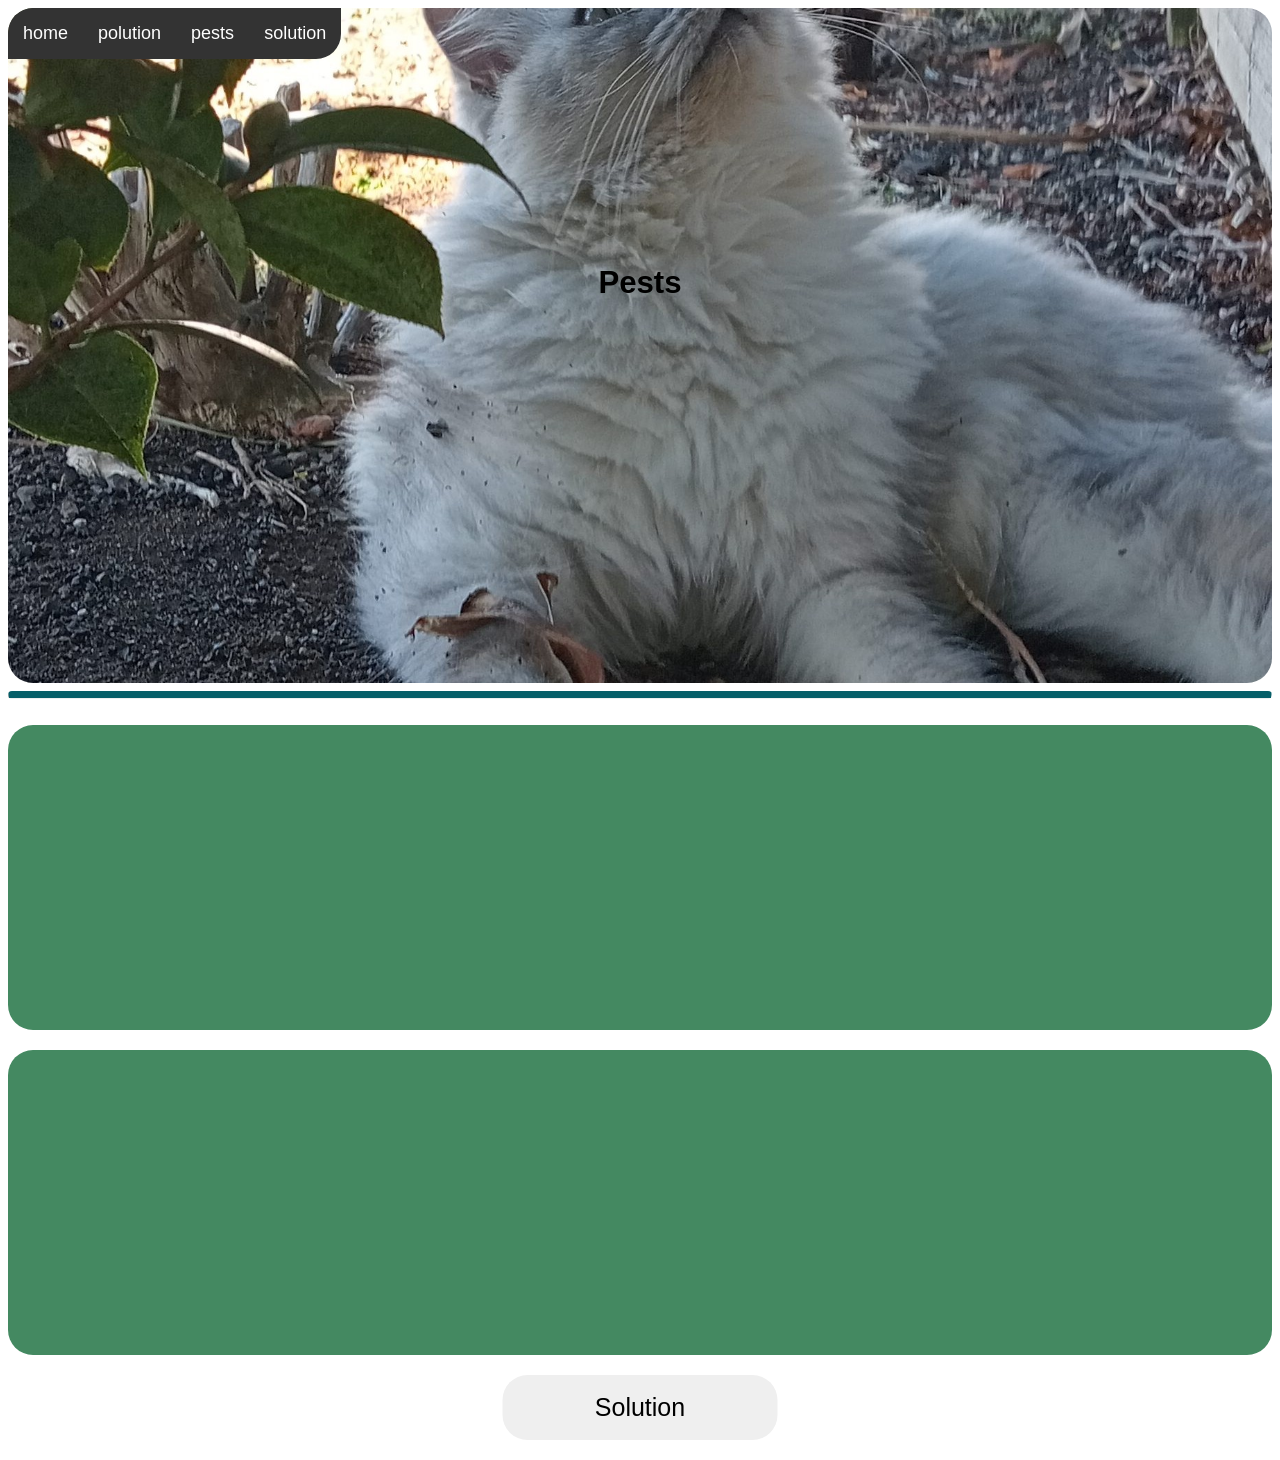
==== pests.html @ 0589cd8a "basic feedback required at this point" ====
<!DOCTYPE html>
<html lang="en">
<head>
    <link rel="stylesheet" href="style.css">
    <meta charset="UTF-8">
    <meta name="viewport" content="width=device-width, initial-scale=1.0">
    <title>Pests</title>
</head>
<body>
    <div class="pestshero">
        <div class="navbarcontain">
            <!--navbar but hyperbar sounds cooler-->
            <ul class="hyperbar">
                <!--HAHA [HYPERLINKBLOCKED] DELTARUNE REFRENCE :D-->
                <li class="navoption"><a class="hyperlinkblocked" href="index.html">home</a></li>
                <li class="navoption"><a class="hyperlinkblocked" href="polution.html">polution</a></li>
                <li class="navoption"><a class="hyperlinkblocked" href="pests.html">pests</a></li>
                <li class="navoption"><a class="hyperlinkblocked" href="solution.html">solution</a></li>
            </ul>
        </div>
            <br class="fixtopindex">
            <div class="containbuttonandtext">
            <h1 class="heroheader">Pests</h1>
        </div>
    </div>

    <hr class="divider"><br>

    <div class="containboxespolution">
        <div class="polutetextbox"></div>
        <div class="polutetextbox2"></div>
    </div>

    <div class="fixbuttongap"></div>

    <a href="solution.html"><button class="breifbuttonindex">Solution</button></a>


</body>
</html>
---- style.css ----
:root{}


/*index.html css*/

/*so the IDs look better*/
html, body {scroll-behavior: smooth; height: 100%; }


/*everything here is inside a div container*/
/*navbar*/
.hyperbar {
    font-size: 18px;
    border-radius: 25px 0px 25px 0px;
    float: inline-start;
    list-style-type: none;
    margin: 0;
    padding: 0;
    overflow: hidden;
    background-color: #333333;
}

.hyperbar .navoption {float: inline-start;}
.hyperbar .navoption .hyperlinkblocked {
    font-family: 'Ubuntu', sans-serif;
    display: block;
    color: white;
    text-align: center;
    padding: 15px;
    text-decoration: none;
}
.hyperbar .navoption .hyperlinkblocked:hover {
    font-family: 'Ubuntu', sans-serif;
    background-color: #111111;
    border-radius: 15px;
}

.indexhero {
    background-image: url(src/images/placeholder.jpg);
    height: 75%;
    background-position: center;
    background-repeat: no-repeat;
    background-size: cover;
    position: relative;
    border-radius: 25px;
    overflow: hidden;
}

.fixtopindex {line-height: 55px;}
.containbuttonandtext {position: absolute; top: 35%; left: 50%; transform: translateX(-50%);}
.heroheader {font-family: 'Ubuntu', sans-serif; text-align: center; font-size: calc(12px + 1.5vw); }
.breifbuttonindex {margin-bottom: 20px; min-height: 10px; min-width: 20px; height: 65px; width: 275px; border: none; border-radius: 25px; font-family: 'Ubuntu', sans-serif; font-size: 25px; position: relative; left: 50%; transform: translateX(-50%); }
.breifbuttonindex:hover {background-color: green;}

/*div container stops*/

/*the divider just under the cool sqares and above the breifing*/
.divider {border-top: 7px solid rgb(6, 94, 104); border-radius: 25px;}

/*INFO BOXES BELLOW, DO NOT TOUCH (UNLESS VISUALS!!!), THEY WORK FINE!!!*/

/*boxes under the devider*/
.contain1, .contain2, .contain3 {display: flex; align-items: center; gap: 20px; margin-bottom: 20px; flex-wrap: wrap;}
.contain3 {margin-bottom: -25px;}
.contain2 {flex-direction: row-reverse; }


.infoboxindex, .infoboxindex2, .infoboxindex3 {
    height: 285px;
    width: 300px;
    background-image: url(src/images/placeholder.jpg);
    background-size: cover;
    padding: 10px;
    border-radius: 25px;
    display: flex;
    flex-shrink: 0;
    margin-left: auto;
    margin-right: auto;
    margin-bottom: 20px;
}
.infoboxtextindex, .infoboxtextindex2, .infoboxtextindex3 {
    flex-grow: 1;
    height: 285px;
    background-color: rgba(6, 98, 44, 0.748);
    padding: 10px;
    border-radius: 25px;
    display: flex;
    flex-grow: 1;
    min-width: 50%;
    margin-bottom: 20px;
}

/*THE PAGE WORKS ON MOBILE (as of current and is not not the best but it is functionable) I CAN NOT DO ANY MORE OPTOMPISATION WITHOUT LOOSING MY MIND!*/

/*polution.html css*/

.polutionhero {
    background-image: url(src/images/Kyleslash.png);
    height: 75%;
    background-position: center;
    background-repeat: no-repeat;
    background-size: cover;
    position: relative;
    border-radius: 25px;
    overflow: hidden;
}

.polutetextbox, .polutetextbox2 {
    flex-grow: 1;
    height: 285px;
    background-color: rgba(6, 98, 44, 0.748);
    padding: 10px;
    border-radius: 25px;
    display: flex;
    flex-grow: 1;
    min-width: 50%;
    margin-bottom: 20px;
}

.fixbuttongap {height: .4px;} /*nothing was working so i had to do this as a cheap fix*/

/*pests.html css*/

.pestshero {
    background-image: url(src/images/placeholder.jpg);
    height: 75%;
    background-position: center;
    background-repeat: no-repeat;
    background-size: cover;
    position: relative;
    border-radius: 25px;
    overflow: hidden;
}
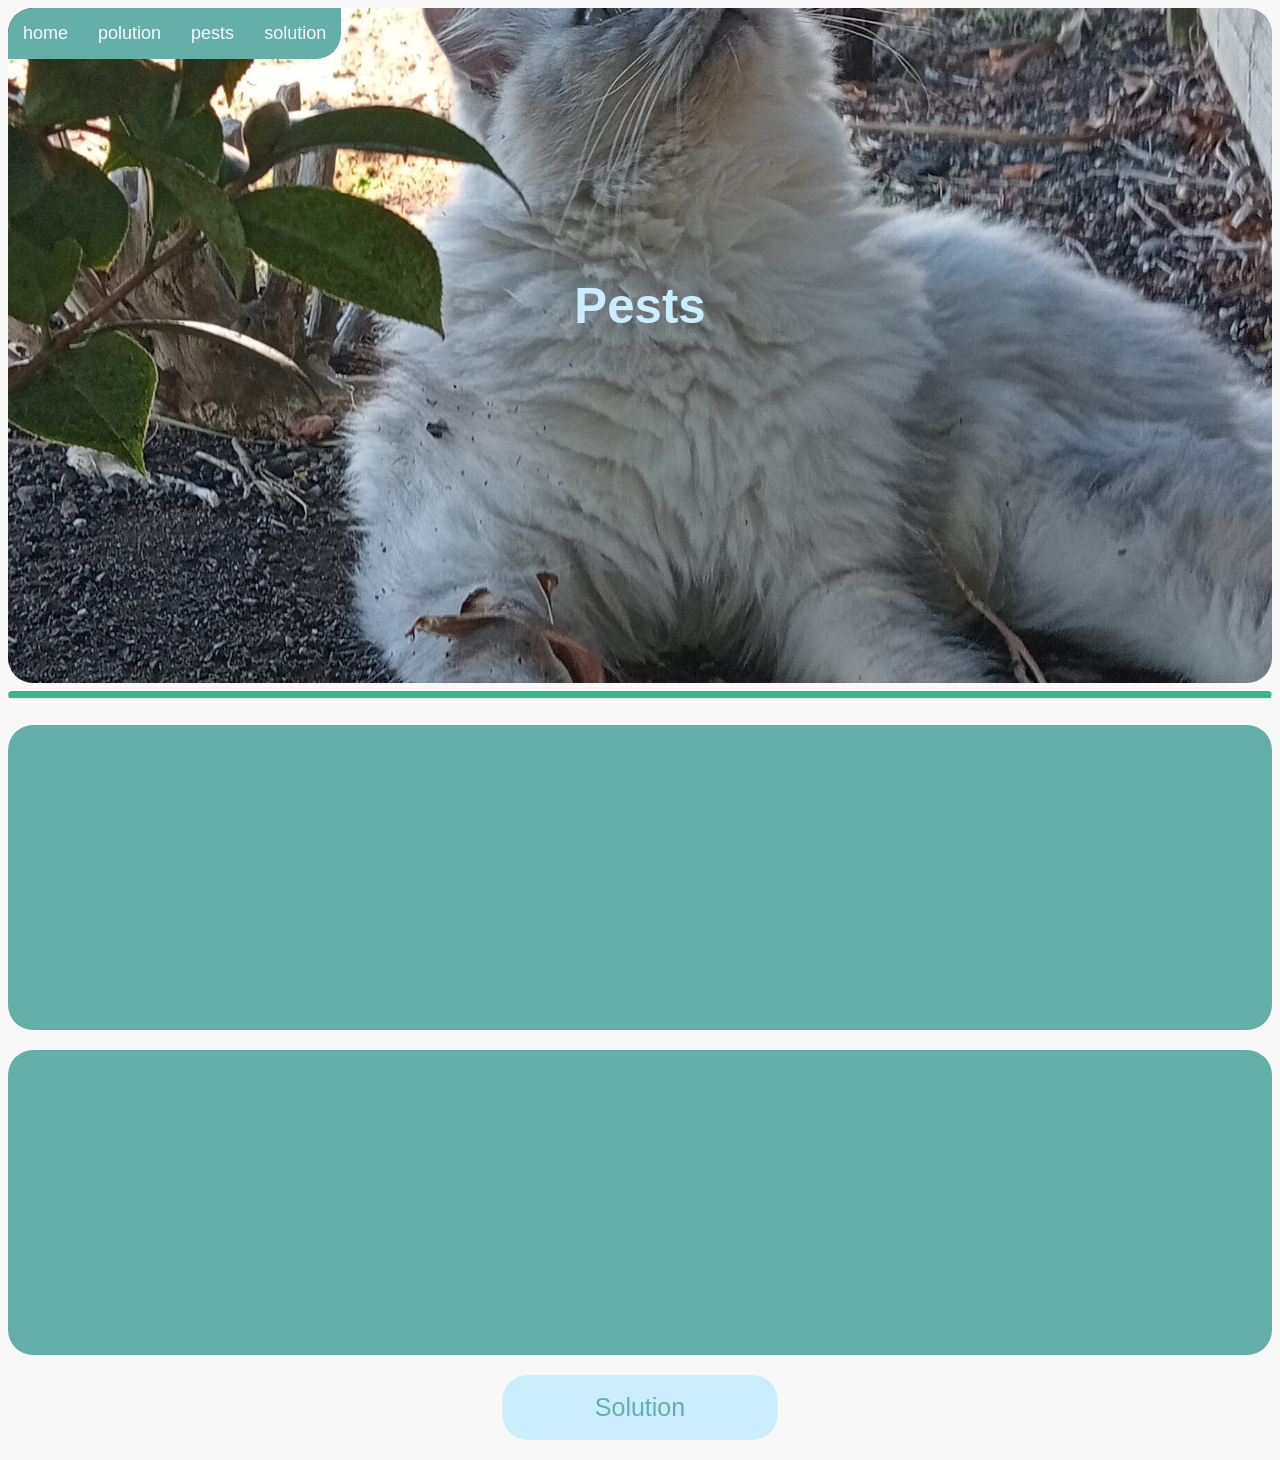
==== commit ffac712f: "finaliseing the site for final test" ====
--- a/pests.html
+++ b/pests.html
@@ -1,6 +1,7 @@
 <!DOCTYPE html>
 <html lang="en">
 <head>
+    <link rel="icon" type="image/png" href="src/images/KyIco.png">
     <link rel="stylesheet" href="style.css">
     <meta charset="UTF-8">
     <meta name="viewport" content="width=device-width, initial-scale=1.0">
--- a/style.css
+++ b/style.css
@@ -1,10 +1,22 @@
-:root{}
+:root{
+    --muted-green: #64b0a9; /*main site color*/
+    --onahau-blue: #cbeefe; /*acsent*/
+    --seashell-white: #f8f8f8; /*backdrop and maybe buttons*/
+    --keppel-green: #38b687; /*complements the muted green*/
+}
 
 
 /*index.html css*/
 
 /*so the IDs look better*/
-html, body {scroll-behavior: smooth; height: 100%; }
+html, body {background-color: var(--seashell-white); scroll-behavior: smooth; height: 100%; }
+
+
+.text1index, .texth1index {margin: 10px 0; font-family: 'Ubuntu', sans-serif; color:  var(--onahau-blue); display: flex; align-items: center; justify-content: center; overflow: scroll;} /*fixed the issue and cant be bothered removing the unessasary stuff from here as of current*/
+
+
+
+
 
 
 /*everything here is inside a div container*/
@@ -17,26 +29,28 @@
     margin: 0;
     padding: 0;
     overflow: hidden;
-    background-color: #333333;
+    background-color: var(--muted-green);
 }
 
 .hyperbar .navoption {float: inline-start;}
 .hyperbar .navoption .hyperlinkblocked {
     font-family: 'Ubuntu', sans-serif;
+    color:  var(--onahau-blue);
     display: block;
-    color: white;
+    color: var(--seashell-white);
     text-align: center;
     padding: 15px;
     text-decoration: none;
 }
 .hyperbar .navoption .hyperlinkblocked:hover {
     font-family: 'Ubuntu', sans-serif;
-    background-color: #111111;
+    color: var(--onahau-blue);
+    background-color: var(--keppel-green);
     border-radius: 15px;
 }
 
 .indexhero {
-    background-image: url(src/images/placeholder.jpg);
+    background-image: url(src/images/heroidex.jpg);
     height: 75%;
     background-position: center;
     background-repeat: no-repeat;
@@ -48,14 +62,14 @@
 
 .fixtopindex {line-height: 55px;}
 .containbuttonandtext {position: absolute; top: 35%; left: 50%; transform: translateX(-50%);}
-.heroheader {font-family: 'Ubuntu', sans-serif; text-align: center; font-size: calc(12px + 1.5vw); }
-.breifbuttonindex {margin-bottom: 20px; min-height: 10px; min-width: 20px; height: 65px; width: 275px; border: none; border-radius: 25px; font-family: 'Ubuntu', sans-serif; font-size: 25px; position: relative; left: 50%; transform: translateX(-50%); }
-.breifbuttonindex:hover {background-color: green;}
+.heroheader {color: var(--onahau-blue); font-family: 'Ubuntu', sans-serif; text-align: center; font-size: calc(30px + 1.5vw); }
+.breifbuttonindex {color: var(--muted-green); background-color: var(--onahau-blue); margin-bottom: 20px; min-height: 10px; min-width: 20px; height: 65px; width: 275px; border: none; border-radius: 25px; font-family: 'Ubuntu', sans-serif; font-size: 25px; position: relative; left: 50%; transform: translateX(-50%); }
+.breifbuttonindex:hover, .solutionbutton1:hover, .solutionbutton2:hover {color: var(--onahau-blue); background-color: var(--muted-green);}
 
 /*div container stops*/
 
 /*the divider just under the cool sqares and above the breifing*/
-.divider {border-top: 7px solid rgb(6, 94, 104); border-radius: 25px;}
+.divider {border-top: 7px solid var(--keppel-green); border-radius: 25px;}
 
 /*INFO BOXES BELLOW, DO NOT TOUCH (UNLESS VISUALS!!!), THEY WORK FINE!!!*/
 
@@ -68,7 +82,6 @@
 .infoboxindex, .infoboxindex2, .infoboxindex3 {
     height: 285px;
     width: 300px;
-    background-image: url(src/images/placeholder.jpg);
     background-size: cover;
     padding: 10px;
     border-radius: 25px;
@@ -78,16 +91,23 @@
     margin-right: auto;
     margin-bottom: 20px;
 }
+.infoboxindex {background-image: url(src/images/dumpsqr.avif);}
+.infoboxindex2 {background-image: url(src/images/Pestssqr.avif);}
+
 .infoboxtextindex, .infoboxtextindex2, .infoboxtextindex3 {
     flex-grow: 1;
     height: 285px;
-    background-color: rgba(6, 98, 44, 0.748);
+    background-color: var(--muted-green);
     padding: 10px;
     border-radius: 25px;
     display: flex;
     flex-grow: 1;
     min-width: 50%;
     margin-bottom: 20px;
+    flex-direction: column; 
+    align-items: center;
+    justify-content: center;
+    text-align: center;
 }
 
 /*THE PAGE WORKS ON MOBILE (as of current and is not not the best but it is functionable) I CAN NOT DO ANY MORE OPTOMPISATION WITHOUT LOOSING MY MIND!*/
@@ -108,7 +128,7 @@
 .polutetextbox, .polutetextbox2 {
     flex-grow: 1;
     height: 285px;
-    background-color: rgba(6, 98, 44, 0.748);
+    background-color: var(--muted-green);
     padding: 10px;
     border-radius: 25px;
     display: flex;
@@ -131,3 +151,50 @@
     border-radius: 25px;
     overflow: hidden;
 }
+
+/*solution.html css*/
+
+.solutionhero {
+    background-image: url(src/images/placeholder.jpg);
+    height: 75%;
+    background-position: center;
+    background-repeat: no-repeat;
+    background-size: cover;
+    position: relative;
+    border-radius: 25px;
+    overflow: hidden;
+}
+
+.containsolutionunderherobuttons {
+    display: flex; justify-content: center; align-items: center; width: 100vw; flex-wrap: wrap;
+}
+
+.solutionbutton1, .solutionbutton2 {background-color: var(--onahau-blue); margin: 0px 10px ; margin-bottom: 20px; min-height: 10px; min-width: 20px; height: 65px; width: 275px; border: none; border-radius: 25px; font-family: 'Ubuntu', sans-serif; font-size: 25px; color: var(--muted-green);}
+
+/*boxes under the devider*/
+.contain4, .contain5, .contain6 {display: flex; align-items: center; gap: 20px; margin-bottom: 20px; flex-wrap: wrap;}
+.contain6 {margin-bottom: -25px;}
+.contain5 {flex-direction: row-reverse; }
+
+
+.infoboxindex5, .infoboxindex6, .infoboxindex7 {
+    height: 285px;
+    width: 300px;
+    background-image: url(src/images/placeholder.jpg);
+    background-size: cover;
+    padding: 10px;
+    border-radius: 25px;
+    display: flex;
+    flex-shrink: 0;
+    margin-left: auto;
+    margin-right: auto;
+    margin-bottom: 20px;
+}
+
+/*404.html css*/
+.c404contain {margin-top: 10vh; display: flex; align-items: center; justify-content: center; flex-direction: column; overflow: hidden;}
+.c404dance {height: 60vh; image-rendering: pixelated;}
+.html404, .body404 {background-color: rgb(3, 3, 3);}
+.h404, .p404 {color: var(--seashell-white); text-align: center;}
+.home404 {height: 30px; width: 60px; border-radius: 25px; font-family: 'Ubuntu', sans-serif; border: none; background-color: var(--onahau-blue); color: var(--muted-green)}
+.home404:hover {background-color: var(--muted-green); color: var(--onahau-blue); }
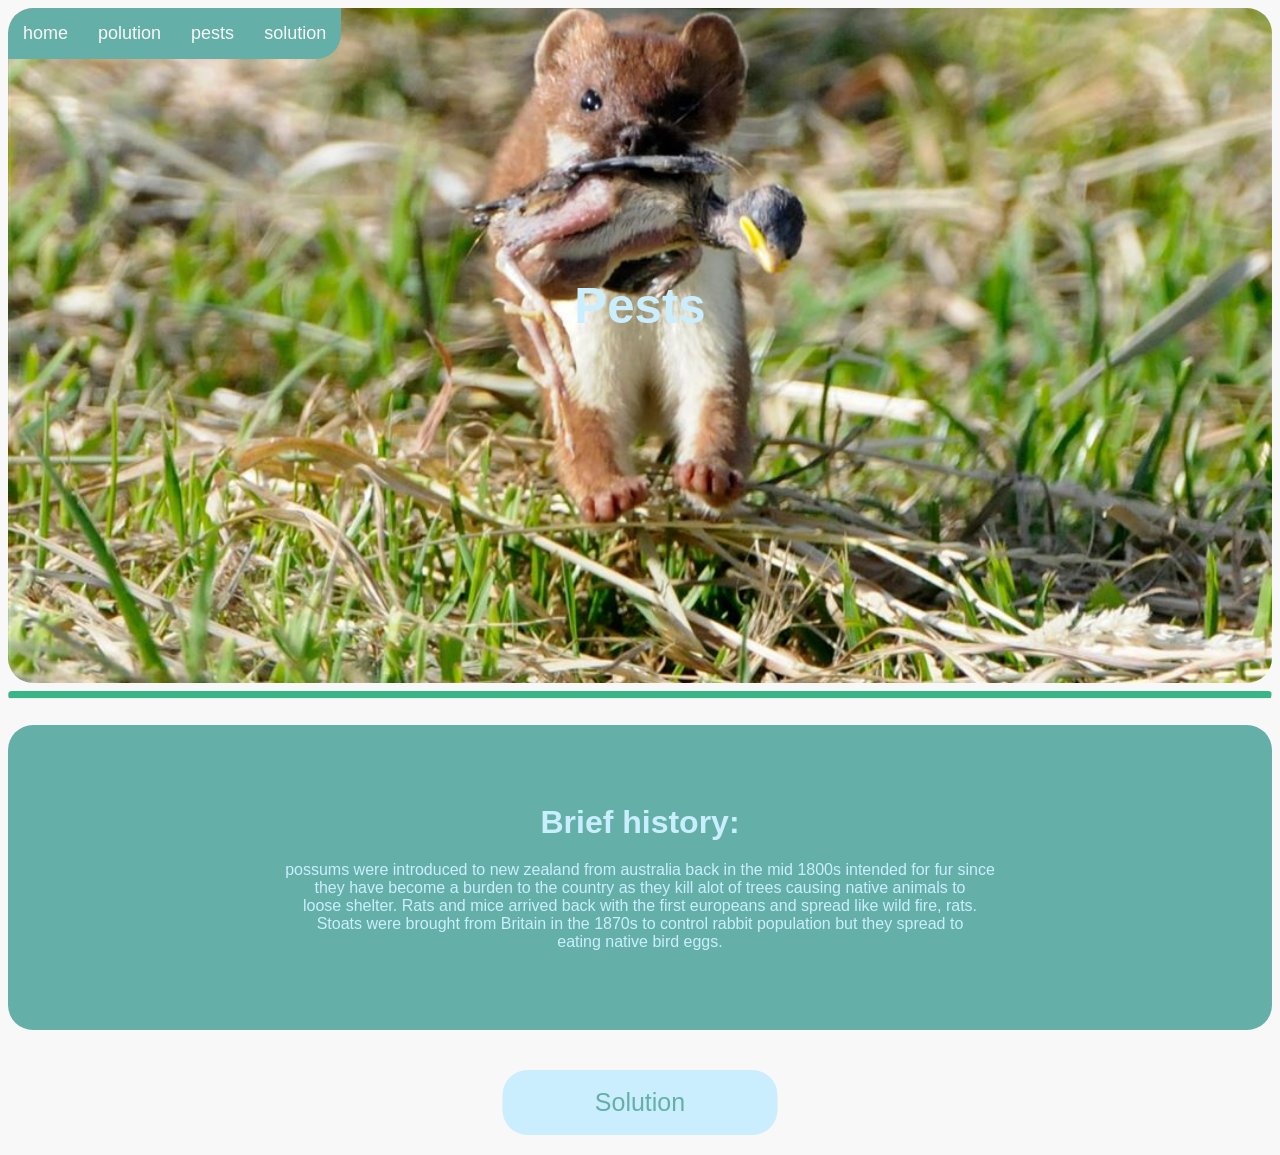
==== commit 66ed0873: "havn't made a commit in a while, projects almost done." ====
--- a/pests.html
+++ b/pests.html
@@ -27,10 +27,15 @@
 
     <hr class="divider"><br>
 
-    <div class="containboxespolution">
-        <div class="polutetextbox"></div>
-        <div class="polutetextbox2"></div>
+
+    <div class="contain1">
+        <div class="infoboxtextindex">
+            <h1 class="texth1index">Brief history:</h1> 
+            <p class="text1index"> possums were introduced to new zealand from australia back in the mid 1800s intended for fur since <br>they have become a burden to the country as they kill alot of trees causing native animals to <br>loose shelter. Rats and mice arrived back with the first europeans and spread like wild fire, rats. <br> Stoats were brought from Britain in the 1870s to control rabbit population but they spread to <br>eating native bird eggs.</p>
+        </div>
     </div>
+
+
 
     <div class="fixbuttongap"></div>
 
--- a/style.css
+++ b/style.css
@@ -115,7 +115,7 @@
 /*polution.html css*/
 
 .polutionhero {
-    background-image: url(src/images/Kyleslash.png);
+    background-image: url(src/images/heropolute.jpg);
     height: 75%;
     background-position: center;
     background-repeat: no-repeat;
@@ -142,7 +142,7 @@
 /*pests.html css*/
 
 .pestshero {
-    background-image: url(src/images/placeholder.jpg);
+    background-image: url(src/images/heropest.jpg);
     height: 75%;
     background-position: center;
     background-repeat: no-repeat;
@@ -155,7 +155,7 @@
 /*solution.html css*/
 
 .solutionhero {
-    background-image: url(src/images/placeholder.jpg);
+    background-image: url(src/images/herosolution.jpg);
     height: 75%;
     background-position: center;
     background-repeat: no-repeat;
